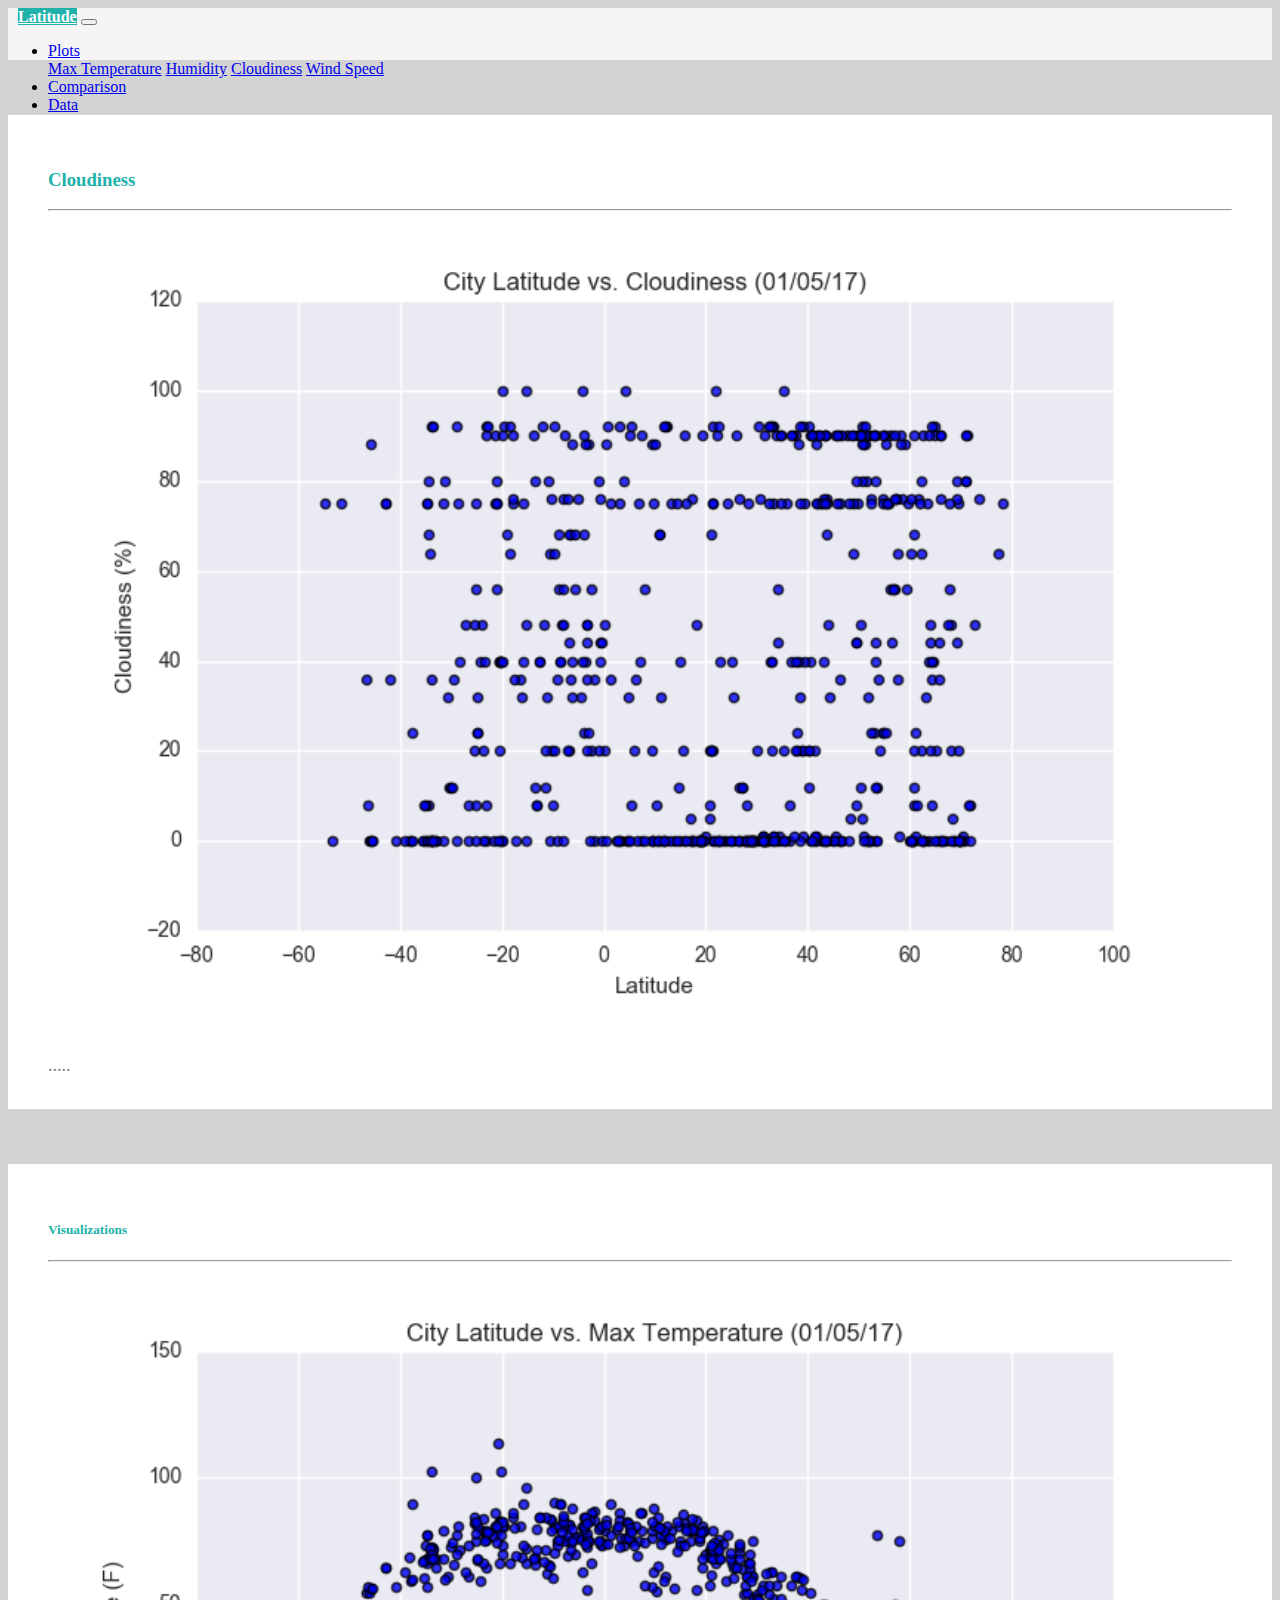
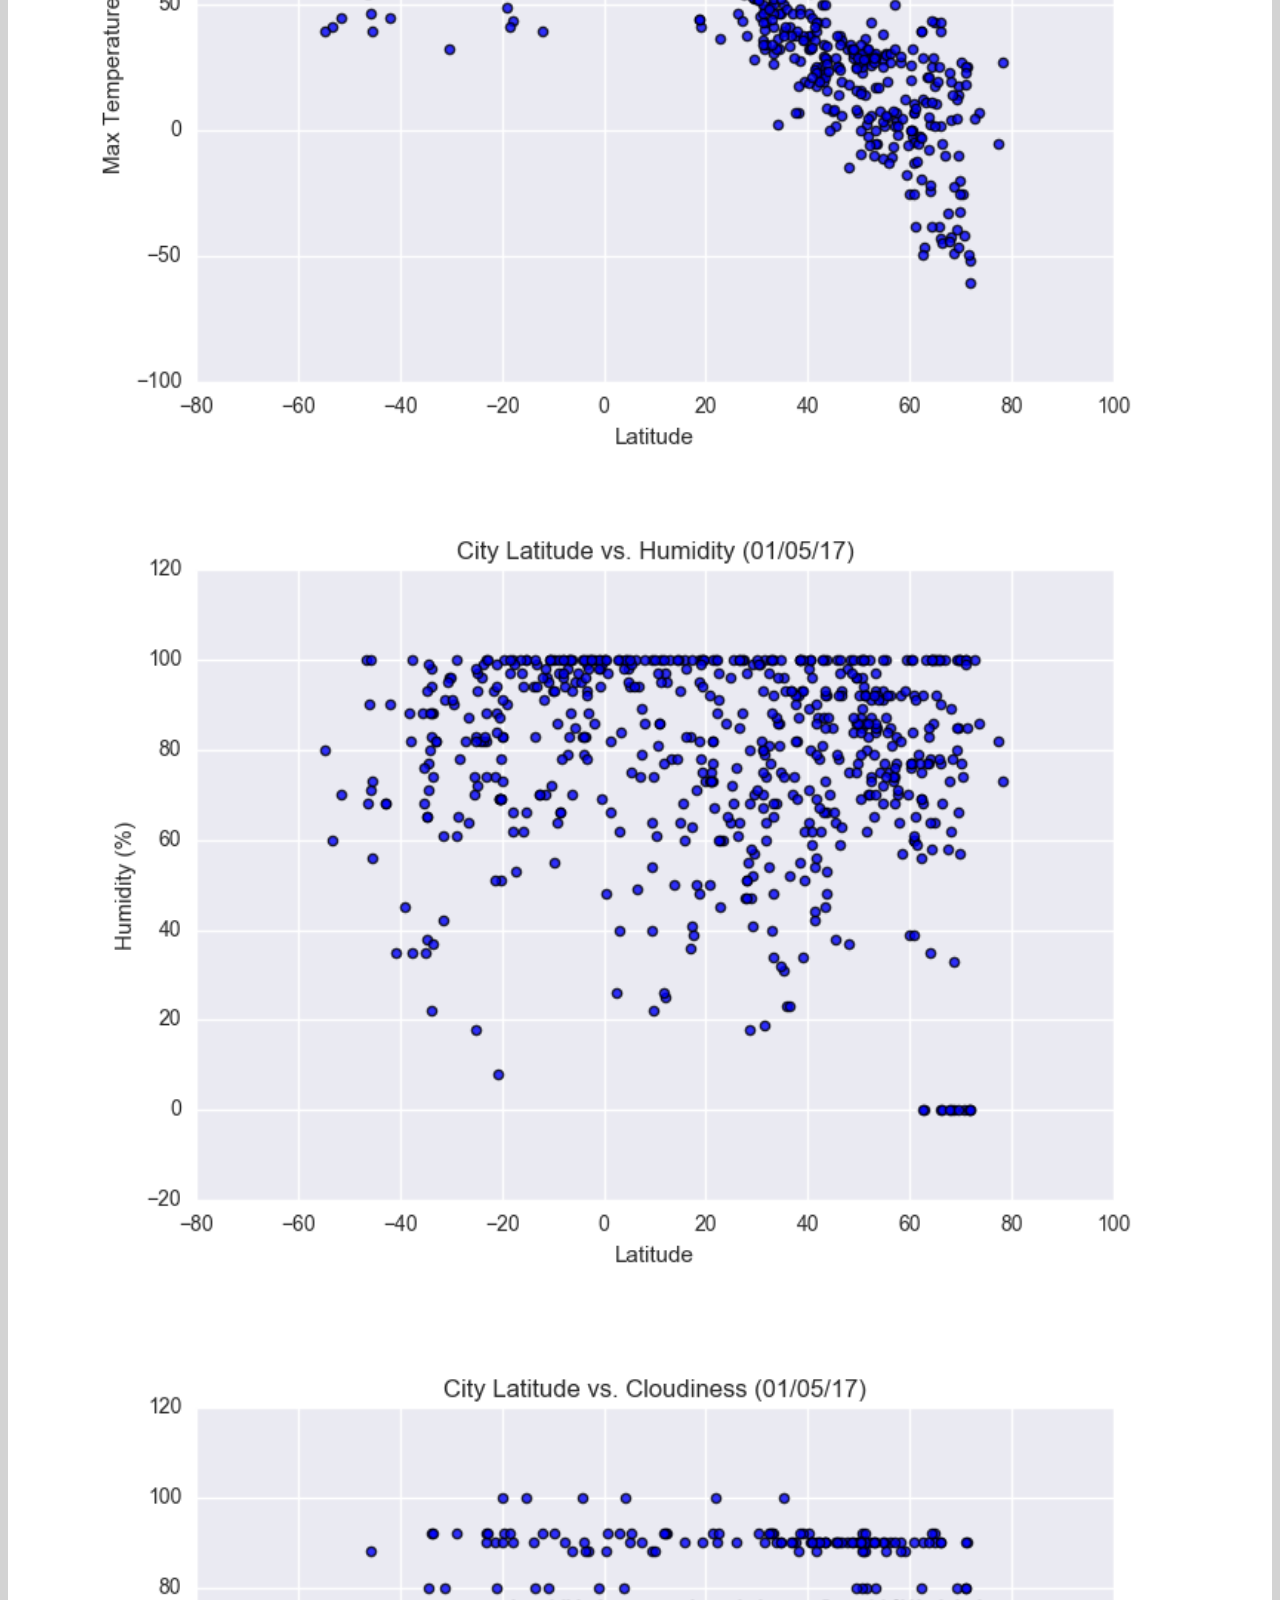
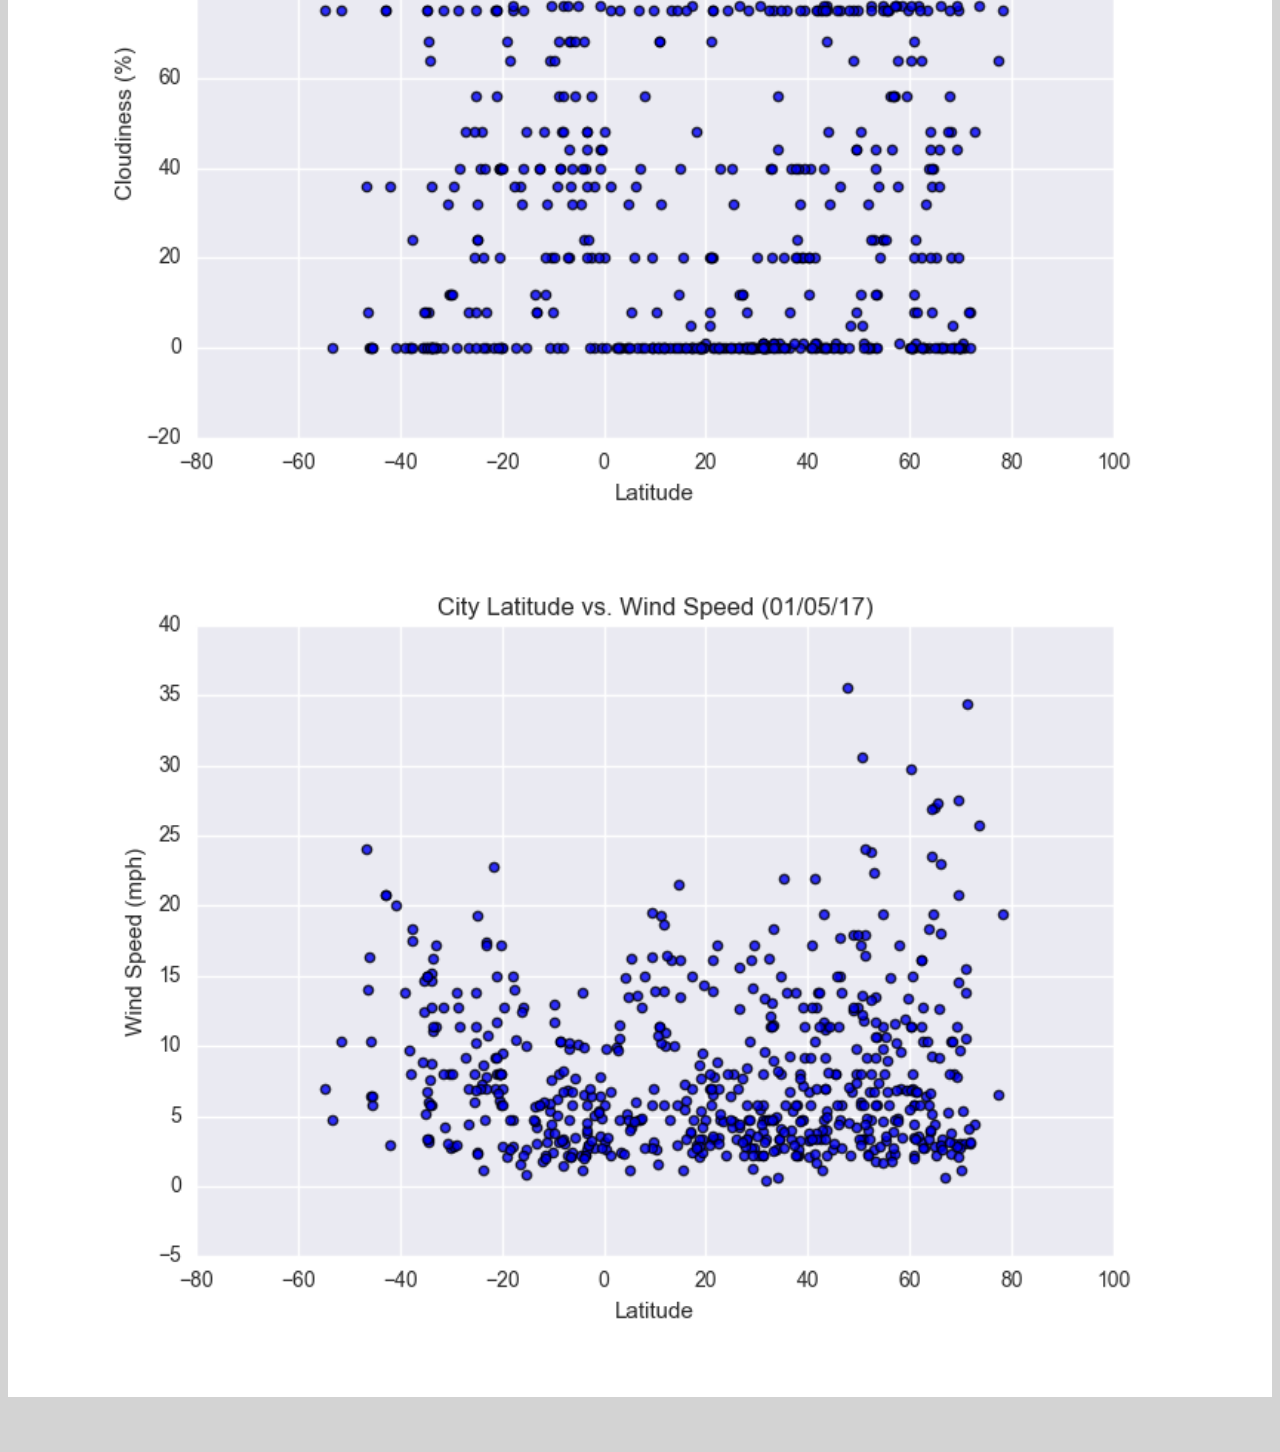
==== cloudiness.html @ 57793677 "uploading all files" ====
<!DOCTYPE html>
<html>

<head>

  <meta charset="utf-8" />
  <meta name="viewport" content="width=device-width, initial-scale=1">
  <meta http-equiv="X-UA-Compatible" content="IE=edge">
  <title>Web Visualization Dashboard</title>

  <!-- Bootstrap CSS link -->
  <link rel="stylesheet" href="https://stackpath.bootstrapcdn.com/bootstrap/4.5.0/css/bootstrap.min.css" \
  integrity="sha384-9aIt2nRpC12Uk9gS9baDl411NQApFmC26EwAOH8WgZl5MYYxFfc+NcPb1dKGj7Sk" crossorigin="anonymous">

  <!--establishing connection to style.css file-->
  <link rel="stylesheet" type="text/css" href="style.css">

</head>

<body>
    <!-- Navigation Bar -->
    <div class="navigation">
        <nav class="navbar navbar-expand-lg navbar-light+ bg-light">
            <a class="navbar-brand" style="background-color: lightseagreen;" href="index.html">Latitude</a>
            <button class="navbar-toggler  border border-white" type="button" data-toggle="collapse" data-target="#navbarNavDropdown" \
                aria-controls="navbarNavDropdown" aria-expanded="false" aria-label="Toggle navigation">
                <span class="navbar-toggler-icon"></span>
            </button>

        <div class="collapse navbar-collapse" id="navbarNavDropdown">
            <ul class="navbar-nav ml-auto">
                <li class="nav-item dropdown">
                    <a class="nav-link dropdown-toggle" href="#" id="navbarDropdownMenuLink" data-toggle="dropdown"
                    aria-haspopup="true" aria-expanded="false">
                    Plots
                    </a>
                    <div class="dropdown-menu" aria-labelledby="navbarDropdownMenuLink">
                    <a class="dropdown-item" href="max_temperature.html">Max Temperature</a>
                    <a class="dropdown-item" href="humidity.html">Humidity</a>
                    <a class="dropdown-item" href="cloudiness.html">Cloudiness</a>
                    <a class="dropdown-item" href="wind_speed.html">Wind Speed</a>
                    </div>
                </li>
                <li class="nav-item">
                    <a class="nav-link" href="comparison.html">Comparison</a>
                </li>
                <li class="nav-item">
                    <a class="nav-link" href="data.html">Data</a>
                </li>
            </ul>
        </div>

        </nav>
    </div>

    <!-- Body Content -->
    <div class="container">
        <div class="row">
            <!-- Left box  -->
            <div class="col-lg-8 col-md-12">
                <div class="box">
                <h3 class="title">Cloudiness</h3>
                <hr>
                <img src="Resources/assets/images/Fig3.png" alt="Cloudiness Graph Image">
                <p>.....</p>
                </div>
            </div>
    
             <!-- Right Box -->
            <div class="col-lg-4 col-md-12">
                <div class="box">
                <h5 class="title">Visualizations</h5>
                <hr>

                <div class="container">
                    <div class="row" style="padding-bottom: 20px;">
                        <div class="col-6">
                            <a href="max_temperature.html">
                            <img class="panel" src="Resources/assets/images/Fig1.png" alt="Max Temperature Graph Image">
                            </a>
                        </div>
                        <div class="col-6">
                            <a href="humidity.html">
                            <img class="panel" src="Resources/assets/images/Fig2.png" alt="Humidity Graph Image">
                            </a>
                        </div>
                    </div>

                    <div class="row" style="padding-bottom: 20px;">
                        <div class="col-6">
                            <a href="cloudiness.html">
                            <img class="panel" src="Resources/assets/images/Fig3.png" alt="Cloudiness Graph Image">
                            </a>
                        </div>
                        <div class="col-6">
                            <a href="wind_speed.html">
                            <img class="panel" src="Resources/assets/images/Fig4.png" alt="Wind Speed Graph Image">
                            </a>
                        </div>
                
                    </div>
                </div>
            </div>

        </div>
    </div>
      

<!-- Bootstrap JS -->
<script src="https://code.jquery.com/jquery-3.5.1.slim.min.js" integrity="sha384-DfXdz2htPH0lsSSs5nCTpuj/zy4C+OGpamoFVy38MVBnE+IbbVYUew+OrCXaRkfj" crossorigin="anonymous"></script>
<script src="https://cdn.jsdelivr.net/npm/popper.js@1.16.0/dist/umd/popper.min.js" integrity="sha384-Q6E9RHvbIyZFJoft+2mJbHaEWldlvI9IOYy5n3zV9zzTtmI3UksdQRVvoxMfooAo" crossorigin="anonymous"></script>
<script src="https://stackpath.bootstrapcdn.com/bootstrap/4.5.0/js/bootstrap.min.js" integrity="sha384-OgVRvuATP1z7JjHLkuOU7Xw704+h835Lr+6QL9UvYjZE3Ipu6Tp75j7Bh/kR0JKI" crossorigin="anonymous"></script>


</body>

</html>
---- style.css ----
body{
    background-color: lightgray; 
}


.navbar{
    max-height: 52px; 
}


.navigation .navbar-brand{
    color: white; 
    margin-left: 10px; 
    padding: inherit; 
    font-weight: bold; 
    background-color: lightseagreen;
    font-family: Georgia, 'Times New Roman', Times, serif;
}

.navbar{
    background-color: whitesmoke; 
    font-size: 16px; 
    /* font-weight: bold; */
}

/* --------------------------------------------------------------------- */

/* Images */
img{
    width:100%;
    height:100%;
}
.active, .panel:hover{
    border-color:lightseagreen;
    border-style: solid; 
    
}
.vizualization{
    width:50%;
    height:50%;
}

/* Title Class  */
.title{
    color:lightseagreen;  
    font-family: Georgia, 'Times New Roman', Times, serif;
    font-weight: bolder; 
    padding-top: 25px;
}
/* Paragraph Element */
p{
 color:gray;
 font-family: Georgia, 'Times New Roman', Times, serif ;
 font-size: 18px; 
}
/* Box Class */
.box {
    margin-top: 55px; 
    margin-bottom: 55px; 
    padding: 10px 40px 15px; 
    color:black;
    background-color: white; 

  }
/* Table */
  .table{
    font-size: 15px; 
    border-top-color: white; 
}

/* -------------------------------------------------------------------- */

/* Media Queries */
@media(max-width: 992px){
.navigation .navbar-expand-lg{
background-color:lightseagreen !important;
}

.navbar{
    max-height: none; 
    padding: inherit;
}

.navbar div{
    margin: inherit; 
    background-color: whitesmoke;  
}

.navbar-brand{
    padding: 10px; 
}

button{
    margin-right: 10px;
}
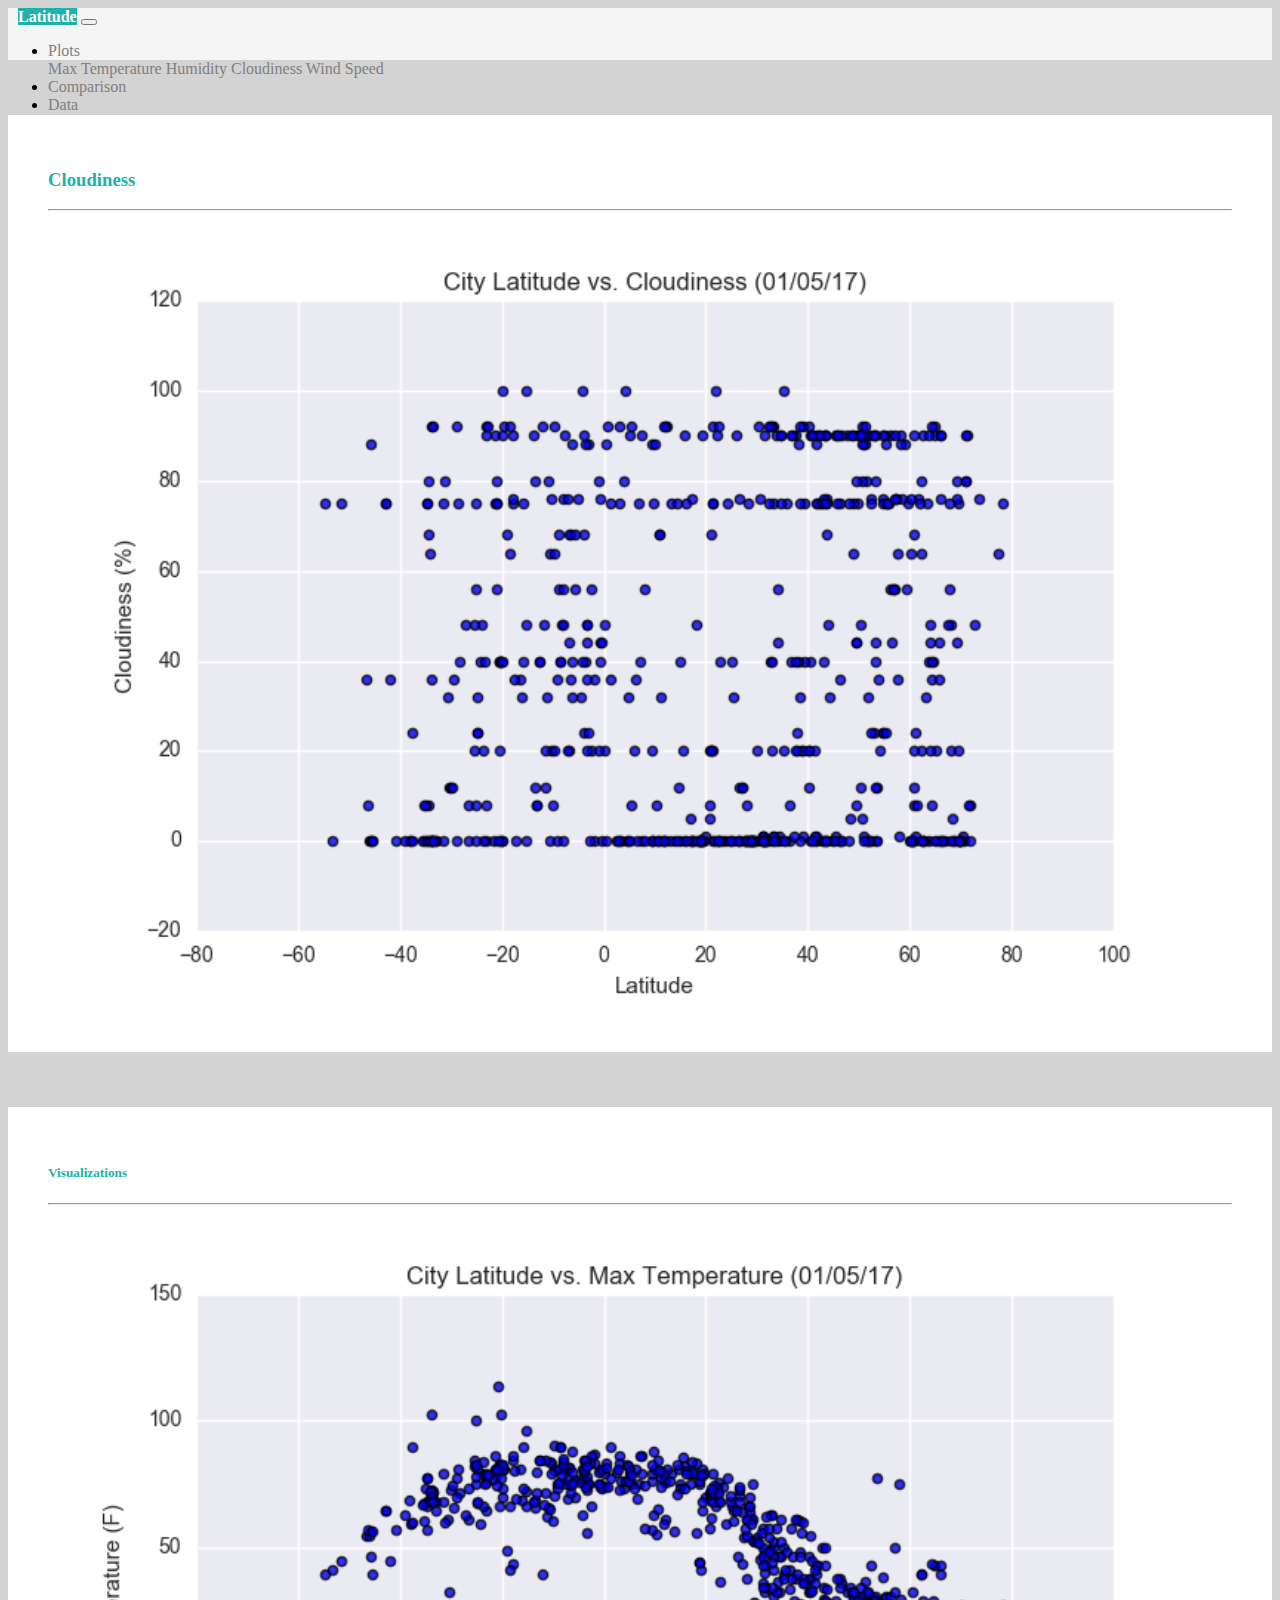
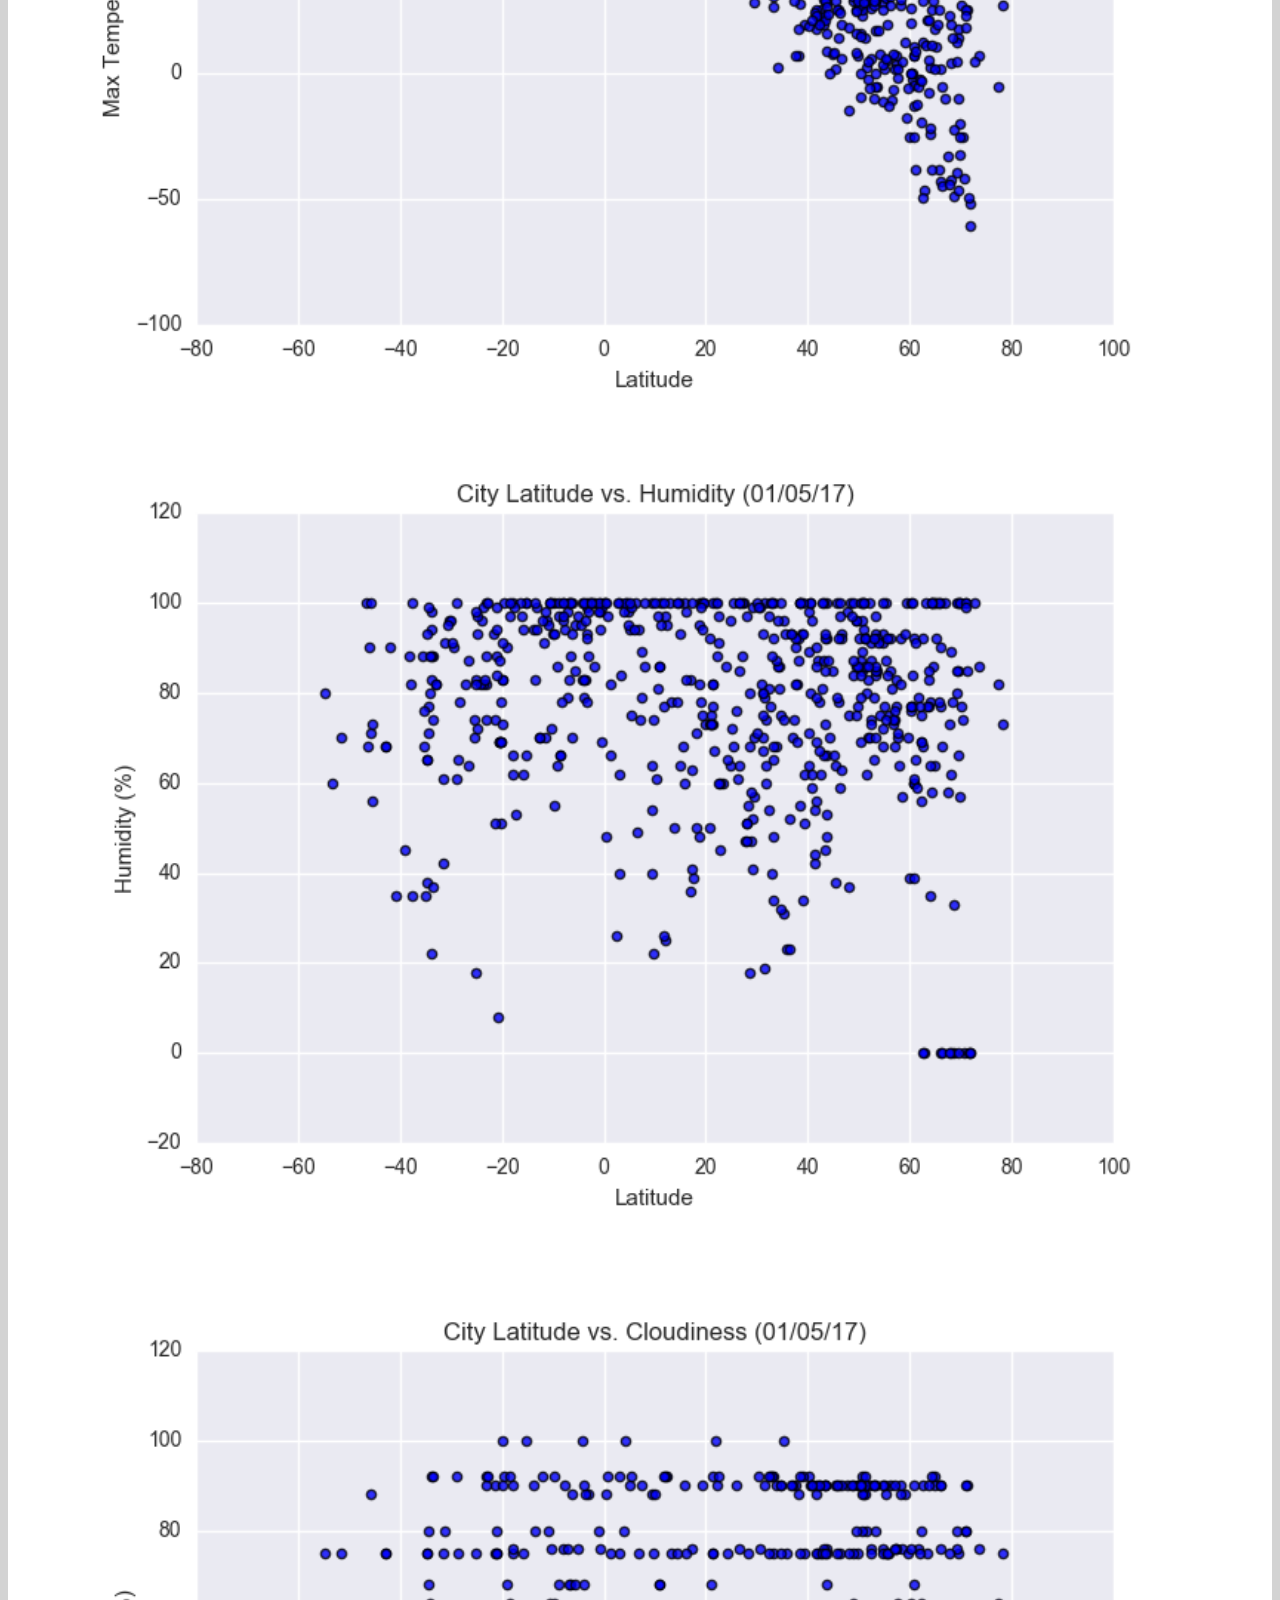
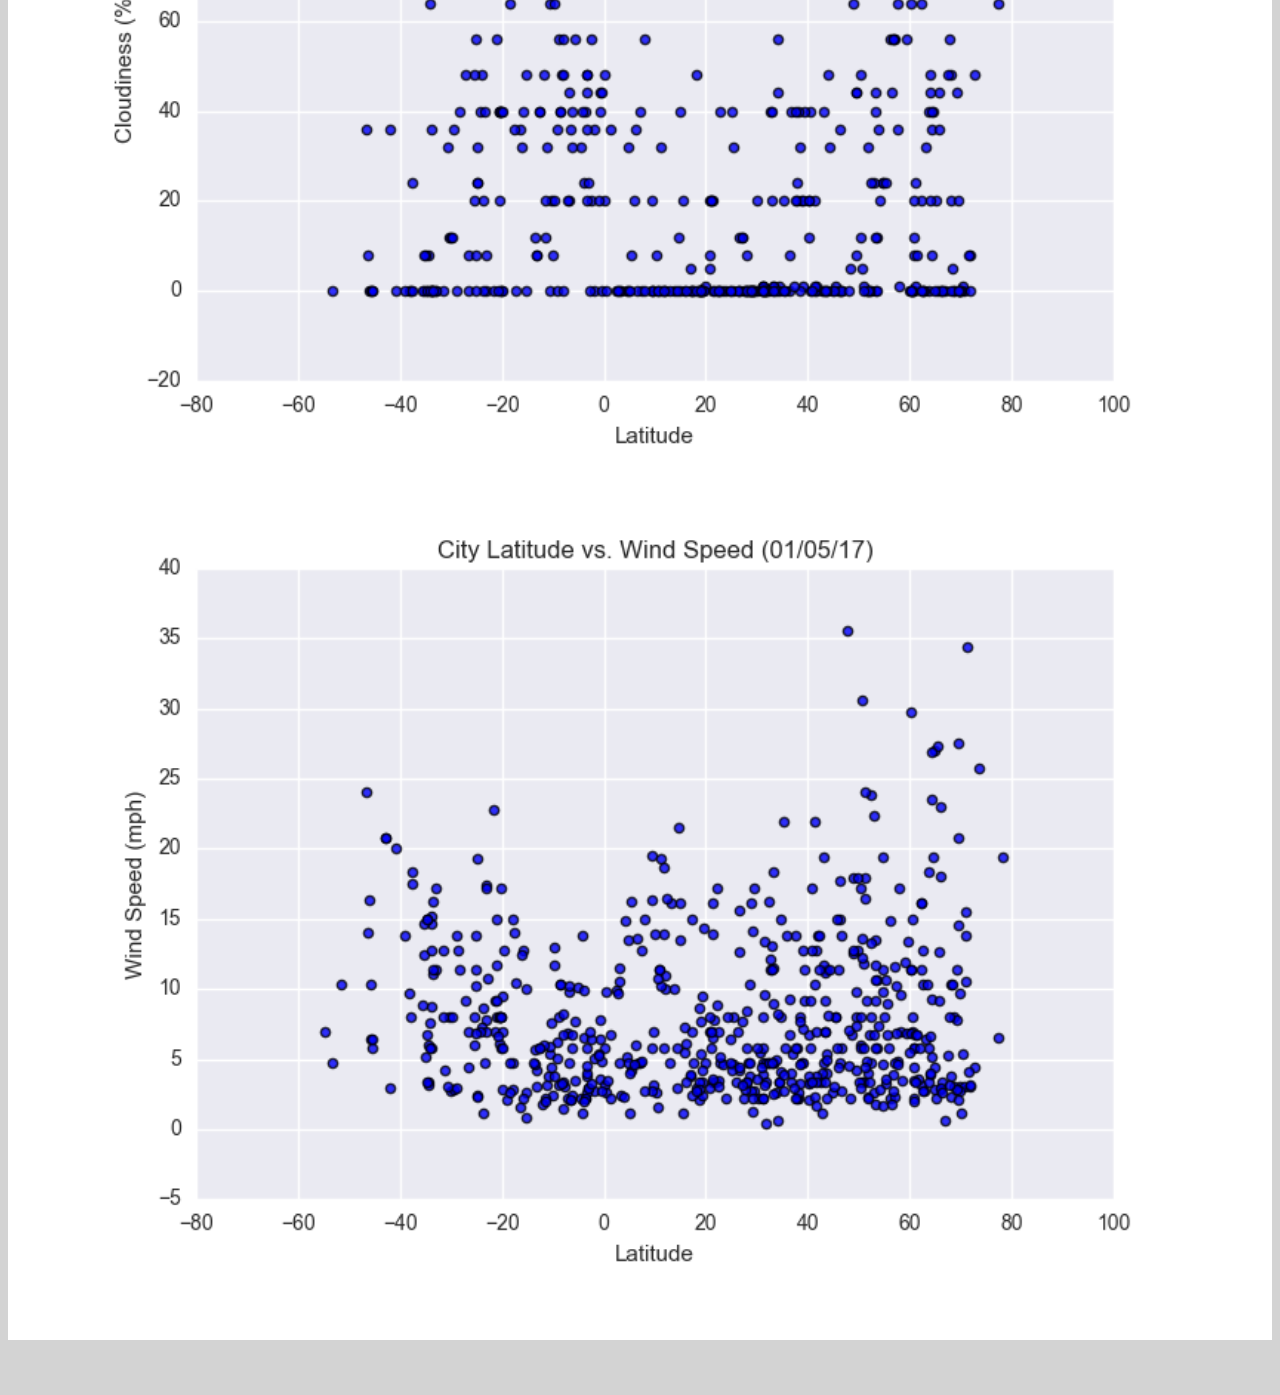
==== commit eaf4481c: "final hw upload" ====
--- a/cloudiness.html
+++ b/cloudiness.html
@@ -62,7 +62,7 @@
                 <h3 class="title">Cloudiness</h3>
                 <hr>
                 <img src="Resources/assets/images/Fig3.png" alt="Cloudiness Graph Image">
-                <p>.....</p>
+                <!-- <p>.....</p> -->
                 </div>
             </div>
     
--- a/style.css
+++ b/style.css
@@ -1,5 +1,5 @@
 body{
-    background-color: lightgray; 
+    background-color: lightgray !important; 
 }
 
 
@@ -21,6 +21,12 @@
     background-color: whitesmoke; 
     font-size: 16px; 
     /* font-weight: bold; */
+}
+
+.navigation a{
+    color:gray;
+    text-decoration: none;
+    background-color: transparent;
 }
 
 /* --------------------------------------------------------------------- */
@@ -57,9 +63,9 @@
 .box {
     margin-top: 55px; 
     margin-bottom: 55px; 
-    padding: 10px 40px 15px; 
-    color:black;
-    background-color: white; 
+    padding: 10px 40px 15px;
+    color:black !important;
+    background-color: white !important; 
 
   }
 /* Table */
@@ -72,8 +78,20 @@
 
 /* Media Queries */
 @media(max-width: 992px){
+
+.col-md-6 {
+    float: left;
+}
+
+.col-md-6 .box{
+    padding: 5px 5px;
+    border-width: 0px;
+    margin-top: 1px ;
+    margin-right: 1px;
+}
+
 .navigation .navbar-expand-lg{
-background-color:lightseagreen !important;
+    background-color:lightseagreen !important;
 }
 
 .navbar{
@@ -93,3 +111,5 @@
 button{
     margin-right: 10px;
 }
+
+/* -------------------------------------------------------------- */
